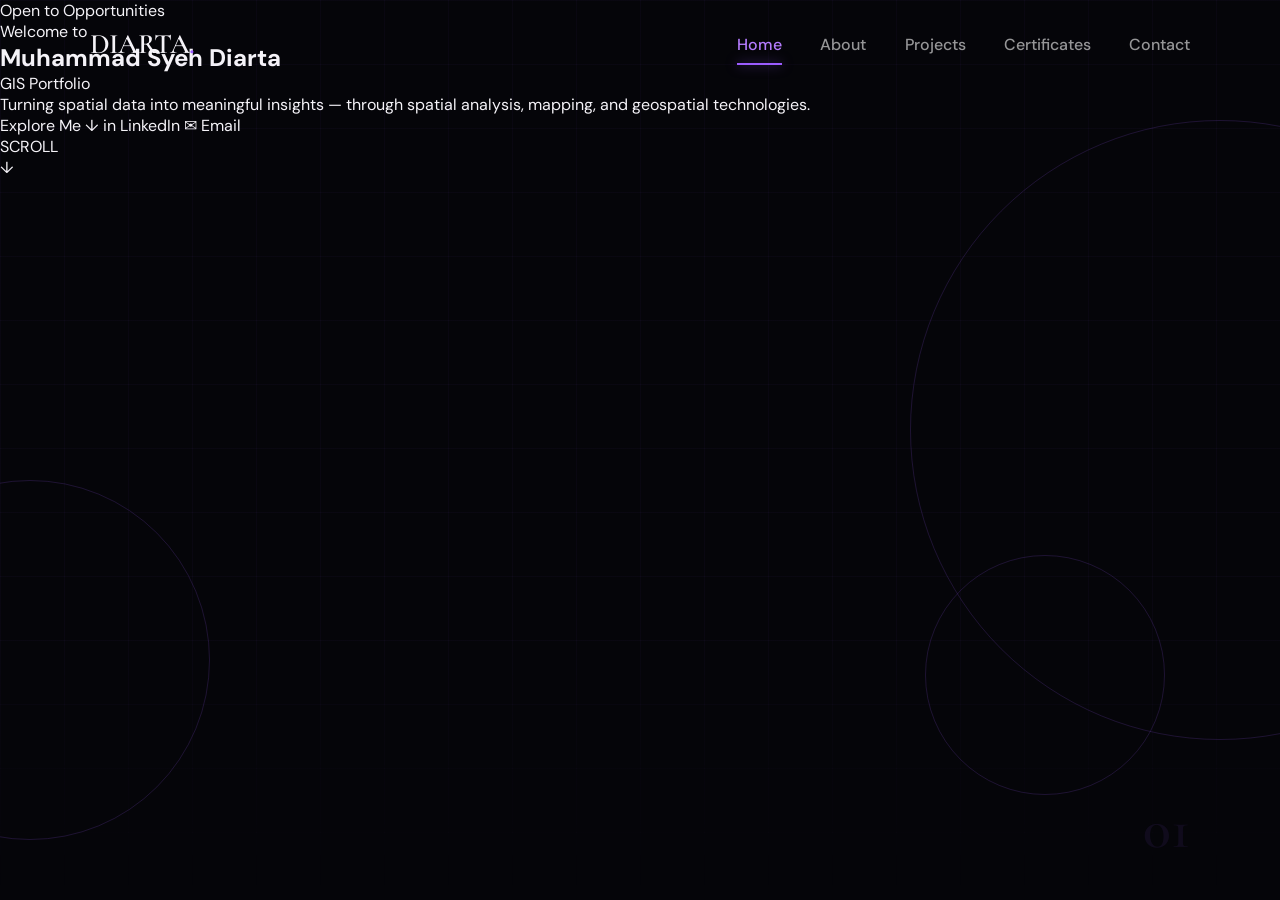
==== html/1_home.html @ cb203732 "Add files via upload" ====
<!DOCTYPE html>
<html lang="en">

<head>
    <meta charset="UTF-8">
    <meta name="viewport" content="width=device-width, initial-scale=1.0">
    <meta name="description" content="Muhammad Syeh Diarta - GIS Portfolio">
    <title>Diarta. | GIS Portfolio</title>

    <link rel="preconnect" href="https://fonts.googleapis.com">
    <link rel="preconnect" href="https://fonts.gstatic.com" crossorigin>
    <link href="https://fonts.googleapis.com/css2?family=Cormorant+Garamond:ital,wght@0,400;0,500;0,600;1,400;1,500&family=DM+Sans:wght@400;500;600;700&display=swap" rel="stylesheet">

    <link rel="stylesheet" href="../css/0_style.css">
    <link rel="stylesheet" href="../css/1_home.css">
    <link rel="stylesheet" href="../css/2_about.css">
    <link rel="stylesheet" href="../css/3_projects.css">
    <link rel="stylesheet" href="../css/4_certificates.css">
    <link rel="stylesheet" href="../css/5_contact.css">

    <script src="../js/script.js" defer></script>
</head>

<body>

    <div class="page-wrapper">

        <header class="navbar">

            <a href="1_home.html" class="logo">
                DIARTA<span>.</span>
            </a>

            <nav class="nav-menu">

                <a href="1_home.html" class="nav-link active">
                    Home
                </a>

                <a href="2_about.html" class="nav-link ">
                    About
                </a>

                <a href="3_projects.html" class="nav-link ">
                    Projects
                </a>

                <a href="4_certificates.html" class="nav-link ">
                    Certificates
                </a>

                <a href="5_contact.html" class="nav-link ">
                    Contact
                </a>

            </nav>

        </header>

        <section
            id="home"
            class="page-section home-section"
        >


            <!-- Background -->

            <div class="background-grid"></div>


            <!-- Decorative circles -->

            <div class="orb orb-left"></div>

            <div class="orb orb-right"></div>

            <div class="orb orb-small"></div>


            <!-- =================================================
                 HERO CONTENT
                 ================================================= -->

            <div class="hero-content">


                <!-- Availability -->

                <div class="availability">

                    <span class="availability-dot"></span>

                    <span>
                        Open to Opportunities
                    </span>

                </div>



                <!-- Welcome -->

                <div class="welcome">
                    Welcome to
                </div>



                <!-- Name -->

                <h1 class="hero-title">

                    <span class="name-white">
                        Muhammad Syeh
                    </span>

                    <span class="name-purple">
                        Diarta
                    </span>

                </h1>



                <!-- Portfolio -->

                <div class="portfolio-label">
                    GIS Portfolio
                </div>



                <!-- Description -->

                <p class="hero-description">

                    Turning spatial data into meaningful insights
                    —
                    through spatial analysis, mapping,
                    and geospatial technologies.

                </p>



                <!-- =================================================
                     BUTTONS
                     ================================================= -->

                <div class="hero-buttons">


                    <!-- Explore Me -->

                    <a
                        href="#about"
                        class="btn-primary"
                    >

                        <span>
                            Explore Me
                        </span>

                        <span class="button-arrow">
                            ↓
                        </span>

                    </a>



                    <!-- LinkedIn -->

                    <a
                        href="https://www.linkedin.com/in/muhammad-s-6697b5216/"
                        class="btn-secondary"
                        target="_blank"
                        rel="noopener noreferrer"
                    >

                        <span class="linkedin-icon">
                            in
                        </span>

                        <span>
                            LinkedIn
                        </span>

                    </a>



                    <!-- Email -->

                    <a
                        href="mailto:muhammad.arta311@gmail.com"
                        class="btn-secondary"
                    >

                        <span class="email-icon">
                            ✉
                        </span>

                        <span>
                            Email
                        </span>

                    </a>


                </div>


            </div>



            <!-- =================================================
                 SCROLL INDICATOR
                 ================================================= -->

            <div class="scroll-indicator">

                <span>
                    SCROLL
                </span>

                <div class="scroll-line"></div>

                <div class="scroll-arrow">
                    ↓
                </div>

            </div>



            <!-- Page Number -->

            <div class="page-number">
                01
            </div>


        </section>

    </div>

</body>
</html>
---- css/0_style.css ----
/* =========================================================
   DIARTA GIS PORTFOLIO
   MAIN STYLE
   ========================================================= */


/* =========================================================
   ROOT
   ========================================================= */

:root {

    --black:
        #050509;

    --black-soft:
        #08080e;

    --purple:
        #9b5cff;

    --purple-light:
        #b57cff;

    --purple-dark:
        #7138d4;

    --white:
        #f5f3f8;

    --text:
        #b7b3c0;

    --text-soft:
        #817d89;

    --border:
        rgba(255, 255, 255, 0.14);

}


/* =========================================================
   RESET
   ========================================================= */

* {

    margin: 0;

    padding: 0;

    box-sizing: border-box;

}


html {

    width: 100%;

    height: 100%;

    scroll-behavior: smooth;

    scroll-snap-type: y mandatory;

}


body {

    width: 100%;

    min-height: 100%;

    background:
        var(--black);

    color:
        var(--white);

    font-family:
        "DM Sans",
        sans-serif;

    overflow-x: hidden;

}


a {

    color: inherit;

    text-decoration: none;

}


button,
a {

    -webkit-tap-highlight-color:
        transparent;

}


/* =========================================================
   PAGE WRAPPER
   ========================================================= */

.page-wrapper {

    width: 100%;

    min-height: 100vh;

    background:
        var(--black);

}


/* =========================================================
   NAVBAR
   ========================================================= */

.navbar {

    position: fixed;

    top: 0;

    left: 0;

    width: 100%;

    height: 88px;

    padding:
        0 clamp(40px, 7vw, 120px);

    display: flex;

    align-items: center;

    justify-content: space-between;

    z-index: 100;

}


/* Logo */

.logo {

    font-family:
        "Cormorant Garamond",
        serif;

    font-size:
        clamp(28px, 2.2vw, 36px);

    font-weight:
        600;

    letter-spacing:
        -0.02em;

    color:
        var(--white);

}


.logo span {

    color:
        var(--purple);

}


/* Navigation */

.nav-menu {

    display: flex;

    align-items: center;

    gap:
        clamp(28px, 3vw, 50px);

}


.nav-link {

    position: relative;

    padding:
        10px 0;

    font-size:
        16px;

    font-weight:
        500;

    color:
        rgba(255, 255, 255, 0.58);

    transition:
        color 0.3s ease;

}


.nav-link:hover {

    color:
        var(--white);

}


.nav-link.active {

    color:
        var(--purple-light);

}


.nav-link.active::after {

    content: "";

    position: absolute;

    left: 0;

    bottom: 0;

    width: 100%;

    height: 2px;

    background:
        var(--purple);

    box-shadow:
        0 0 12px
        rgba(155, 92, 255, 0.6);

}


/* =========================================================
   FULL SCREEN SECTIONS
   ========================================================= */

.page-section {

    position: relative;

    width: 100%;

    height: 100vh;

    min-height: 100vh;

    overflow: hidden;

    scroll-snap-align: start;

    scroll-snap-stop: always;

}

/* =========================================================
   FULL SCREEN SECTIONS
   ========================================================= */

.page-section {

    position: relative;

    width: 100%;

    height: 100vh;

    min-height: 100vh;

    overflow: hidden;

    scroll-snap-align: start;

    scroll-snap-stop: always;

}

/* =========================================================
   BACKGROUND GRID
   ========================================================= */

.background-grid {

    position: absolute;

    inset: 0;

    z-index: 0;

    background-image:

        linear-gradient(
            rgba(155, 92, 255, 0.035)
            1px,
            transparent 1px
        ),

        linear-gradient(
            90deg,
            rgba(155, 92, 255, 0.035)
            1px,
            transparent 1px
        );

    background-size:
        64px 64px;

    mask-image:
        linear-gradient(
            to bottom,
            black 0%,
            black 70%,
            transparent 100%
        );

}


/* =========================================================
   DECORATIVE ORBS
   ========================================================= */

.orb {

    position: absolute;

    border:
        1px solid
        rgba(155, 92, 255, 0.17);

    border-radius:
        50%;

    pointer-events:
        none;

}


.orb-left {

    width:
        360px;

    height:
        360px;

    left:
        -150px;

    bottom:
        60px;

}


.orb-right {

    width:
        620px;

    height:
        620px;

    right:
        -250px;

    top:
        120px;

}


.orb-small {

    width:
        240px;

    height:
        240px;

    right:
        9%;

    bottom:
        105px;

}

/* =========================================================
   PAGE NUMBER
   ========================================================= */

.page-number {

    position:
        absolute;

    right:
        7%;

    bottom:
        42px;

    color:
        rgba(155, 92, 255, 0.08);

    font-family:
        "Cormorant Garamond",
        serif;

    font-size:
        58px;

    font-weight:
        600;

    line-height:
        1;

}

/* =========================================================
   GENERAL SECTION
   ========================================================= */

.about-section,
.projects-section,
.certificates-section,
.contact-section {

    display:
        flex;

    align-items:
        center;

    justify-content:
        center;

    background:
        var(--black-soft);

}


.section-inner {

    position:
        relative;

    z-index:
        5;

    width:
        min(1180px, 86%);

    margin:
        0 auto;

}


/* =========================================================
   SECTION HEADING
   ========================================================= */

.section-heading {

    margin-bottom:
        48px;

}


.section-kicker {

    display:
        block;

    margin-bottom:
        12px;

    color:
        var(--purple-light);

    font-size:
        13px;

    font-weight:
        700;

    letter-spacing:
        0.32em;

}


.section-heading h2 {

    color:
        var(--white);

    font-family:
        "Cormorant Garamond",
        serif;

    font-size:
        clamp(60px, 7vw, 100px);

    font-weight:
        500;

    line-height:
        0.9;

}



/* =========================================================
   RESPONSIVE
   ========================================================= */

@media (max-width: 1000px) {

    .navbar {

        padding:
            0 40px;

    }


    .nav-menu {

        gap:
            24px;

    }


    .name-white,
    .name-purple {

        font-size:
            clamp(65px, 9vw, 105px);

    }


    .about-layout {

        gap:
            45px;

    }

}


@media (max-width: 768px) {

    html {

        scroll-snap-type:
            y proximity;

    }


    .navbar {

        height:
            75px;

        padding:
            0 25px;

    }


    .logo {

        font-size:
            28px;

    }


    .nav-menu {

        gap:
            16px;

    }


    .nav-link {

        font-size:
            13px;

    }


    .page-section {

        min-height:
            100svh;

        height:
            100svh;

        overflow-y:
            auto;

    }


    .hero-content {

        width:
            92%;

        transform:
            translateY(-1vh);

    }


    .availability {

        padding:
            8px 16px;

        font-size:
            10px;

    }


    .welcome {

        margin-top:
            22px;

        font-size:
            28px;

    }


    .name-white,
    .name-purple {

        font-size:
            clamp(55px, 14vw, 85px);

        white-space:
            normal;

    }


    .portfolio-label {

        margin-top:
            24px;

        font-size:
            16px;

        letter-spacing:
            0.3em;

    }


    .hero-description {

        width:
            92%;

        margin-top:
            20px;

        font-size:
            14px;

        line-height:
            1.6;

    }


    .hero-buttons {

        margin-top:
            25px;

        gap:
            8px;

    }


    .btn-primary,
    .btn-secondary {

        min-width:
            125px;

        height:
            48px;

        padding:
            0 15px;

        font-size:
            13px;

    }


    .orb-left {

        width:
            220px;

        height:
            220px;

        left:
            -130px;

    }


    .orb-right {

        width:
            400px;

        height:
            400px;

        right:
            -250px;

    }


    .orb-small {

        display:
            none;

    }


    .page-number {

        right:
            25px;

        bottom:
            25px;

        font-size:
            40px;

    }


    .section-inner {

        width:
            88%;

        padding:
            100px 0 50px;

    }


    .section-heading {

        margin-bottom:
            30px;

    }


    .section-heading h2 {

        font-size:
            60px;

    }


    .about-layout {

        grid-template-columns:
            1fr;

        gap:
            30px;

    }


    .about-text p {

        font-size:
            15px;

    }


    .projects-grid,
    .certificate-grid {

        grid-template-columns:
            1fr;

        gap:
            15px;

    }


    .project-card,
    .certificate-card {

        min-height:
            auto;

        padding:
            25px;

    }


    .project-card h3,
    .certificate-card h3 {

        margin-top:
            25px;

        font-size:
            27px;

    }


    .contact-inner h2 {

        font-size:
            65px;

    }

}


/* =========================================================
   VERY SMALL MOBILE
   ========================================================= */

@media (max-width: 480px) {

    .nav-menu {

        gap:
            10px;

    }


    .nav-link {

        font-size:
            11px;

    }


    .logo {

        font-size:
            24px;

    }


    .name-white,
    .name-purple {

        font-size:
            50px;

    }


    .welcome {

        font-size:
            25px;

    }


    .portfolio-label {

        font-size:
            13px;

    }


    .hero-buttons {

        flex-wrap:
            wrap;

    }


    .btn-primary,
    .btn-secondary {

        min-width:
            145px;

        height:
            46px;

    }

}
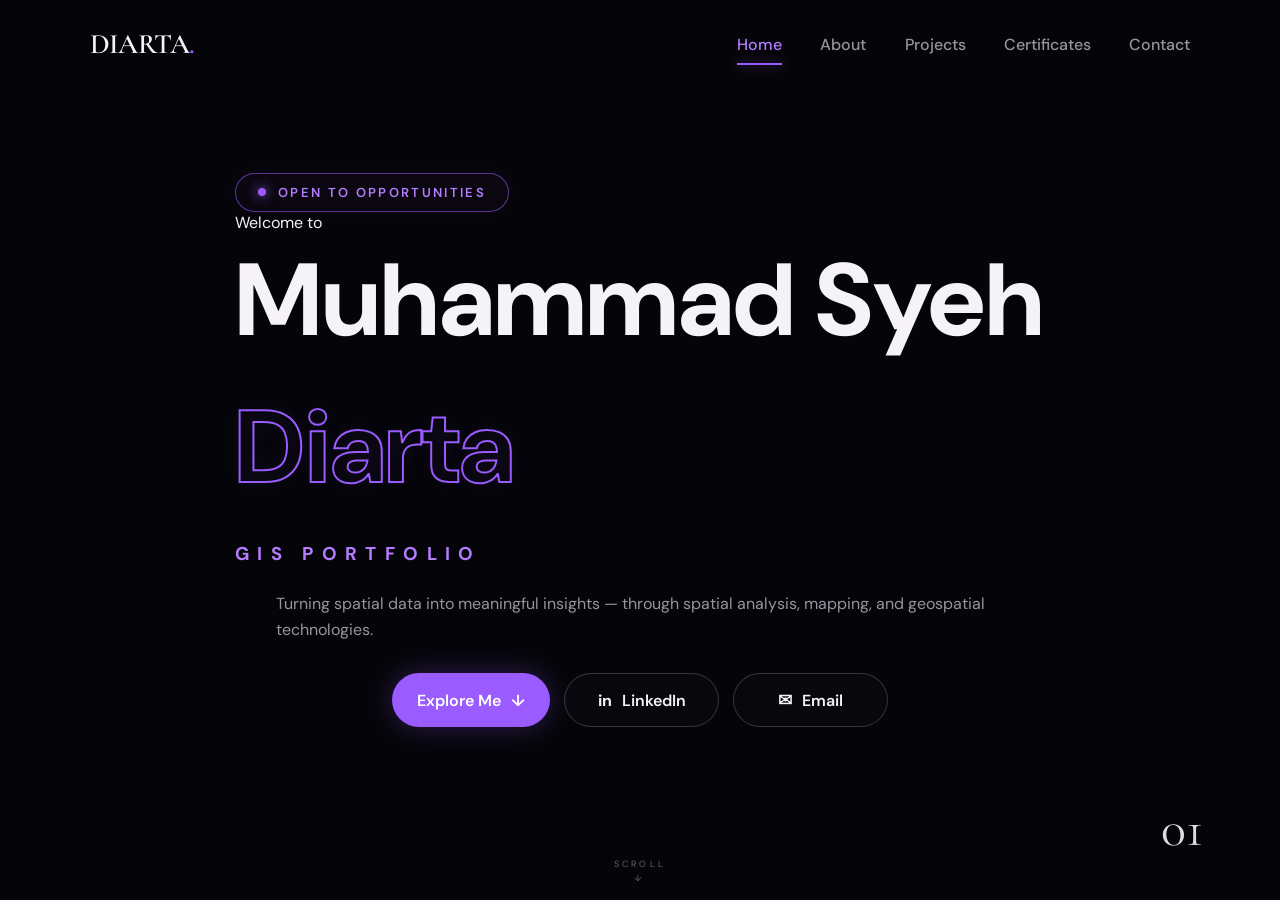
==== commit 12ece1dc: "Update 1_home.html" ====
--- a/html/1_home.html
+++ b/html/1_home.html
@@ -2,86 +2,158 @@
 <html lang="en">
 
 <head>
+
     <meta charset="UTF-8">
-    <meta name="viewport" content="width=device-width, initial-scale=1.0">
-    <meta name="description" content="Muhammad Syeh Diarta - GIS Portfolio">
+
+    <meta
+        name="viewport"
+        content="width=device-width, initial-scale=1.0"
+    >
+
+    <meta
+        name="description"
+        content="Muhammad Syeh Diarta - GIS Portfolio"
+    >
+
     <title>Diarta. | GIS Portfolio</title>
 
+
+    <!-- =====================================================
+         GOOGLE FONTS
+         ===================================================== -->
+
     <link rel="preconnect" href="https://fonts.googleapis.com">
-    <link rel="preconnect" href="https://fonts.gstatic.com" crossorigin>
-    <link href="https://fonts.googleapis.com/css2?family=Cormorant+Garamond:ital,wght@0,400;0,500;0,600;1,400;1,500&family=DM+Sans:wght@400;500;600;700&display=swap" rel="stylesheet">
-
-    <link rel="stylesheet" href="../css/0_style.css">
-    <link rel="stylesheet" href="../css/1_home.css">
-    <link rel="stylesheet" href="../css/2_about.css">
-    <link rel="stylesheet" href="../css/3_projects.css">
-    <link rel="stylesheet" href="../css/4_certificates.css">
-    <link rel="stylesheet" href="../css/5_contact.css">
-
-    <script src="../js/script.js" defer></script>
+
+    <link
+        rel="preconnect"
+        href="https://fonts.gstatic.com"
+        crossorigin
+    >
+
+    <link
+        href="https://fonts.googleapis.com/css2?family=Cormorant+Garamond:wght@400;500;600;700&family=DM+Sans:wght@300;400;500;600&display=swap"
+        rel="stylesheet"
+    >
+
+
+    <!-- =====================================================
+         GLOBAL CSS
+         ===================================================== -->
+
+    <link
+        rel="stylesheet"
+        href="../style.css"
+    >
+
+
+    <!-- =====================================================
+         HOME CSS
+         ===================================================== -->
+
+    <link
+        rel="stylesheet"
+        href="../css/1_home.css"
+    >
+
 </head>
 
+
 <body>
 
-    <div class="page-wrapper">
-
-        <header class="navbar">
-
-            <a href="1_home.html" class="logo">
-                DIARTA<span>.</span>
-            </a>
-
-            <nav class="nav-menu">
-
-                <a href="1_home.html" class="nav-link active">
-                    Home
-                </a>
-
-                <a href="2_about.html" class="nav-link ">
-                    About
-                </a>
-
-                <a href="3_projects.html" class="nav-link ">
-                    Projects
-                </a>
-
-                <a href="4_certificates.html" class="nav-link ">
-                    Certificates
-                </a>
-
-                <a href="5_contact.html" class="nav-link ">
-                    Contact
-                </a>
-
-            </nav>
-
-        </header>
+
+    <!-- =====================================================
+         NAVBAR
+         ===================================================== -->
+
+    <header class="navbar">
+
+        <a
+            href="1_home.html"
+            class="logo"
+        >
+            DIARTA<span>.</span>
+        </a>
+
+
+        <nav class="nav-menu">
+
+            <a
+                href="1_home.html"
+                class="nav-link active"
+            >
+                Home
+            </a>
+
+            <a
+                href="2_about.html"
+                class="nav-link"
+            >
+                About
+            </a>
+
+            <a
+                href="3_projects.html"
+                class="nav-link"
+            >
+                Projects
+            </a>
+
+            <a
+                href="4_certificates.html"
+                class="nav-link"
+            >
+                Certificates
+            </a>
+
+            <a
+                href="5_contact.html"
+                class="nav-link"
+            >
+                Contact
+            </a>
+
+        </nav>
+
+    </header>
+
+
+
+    <!-- =====================================================
+         HOME
+         ===================================================== -->
+
+    <main>
 
         <section
+            class="home-section page-section"
             id="home"
-            class="page-section home-section"
         >
 
 
-            <!-- Background -->
-
-            <div class="background-grid"></div>
-
-
-            <!-- Decorative circles -->
-
-            <div class="orb orb-left"></div>
-
-            <div class="orb orb-right"></div>
-
-            <div class="orb orb-small"></div>
-
-
-            <!-- =================================================
-                 HERO CONTENT
-                 ================================================= -->
-
-            <div class="hero-content">
+            <!-- =================================================
+                 BACKGROUND GRID
+                 ================================================= -->
+
+            <div class="home-grid"></div>
+
+
+            <!-- =================================================
+                 DECORATIVE ORBS
+                 ================================================= -->
+
+            <div class="home-orb home-orb-left"></div>
+
+            <div class="home-orb home-orb-right"></div>
+
+            <div class="home-orb home-orb-small"></div>
+
+
+
+            <!-- =================================================
+                 HOME CONTENT
+                 ================================================= -->
+
+            <div class="home-content">
 
 
                 <!-- Availability -->
@@ -91,7 +163,7 @@
                     <span class="availability-dot"></span>
 
                     <span>
-                        Open to Opportunities
+                        OPEN TO OPPORTUNITIES
                     </span>
 
                 </div>
@@ -100,15 +172,15 @@
 
                 <!-- Welcome -->
 
-                <div class="welcome">
+                <p class="welcome-text">
                     Welcome to
-                </div>
+                </p>
 
 
 
                 <!-- Name -->
 
-                <h1 class="hero-title">
+                <h1 class="hero-name">
 
                     <span class="name-white">
                         Muhammad Syeh
@@ -124,9 +196,9 @@
 
                 <!-- Portfolio -->
 
-                <div class="portfolio-label">
-                    GIS Portfolio
-                </div>
+                <p class="portfolio-label">
+                    GIS PORTFOLIO
+                </p>
 
 
 
@@ -135,82 +207,57 @@
                 <p class="hero-description">
 
                     Turning spatial data into meaningful insights
-                    —
-                    through spatial analysis, mapping,
-                    and geospatial technologies.
+                    — through spatial analysis, mapping, and
+                    geospatial technologies.
 
                 </p>
 
 
 
-                <!-- =================================================
-                     BUTTONS
-                     ================================================= -->
+                <!-- Buttons -->
 
                 <div class="hero-buttons">
 
 
-                    <!-- Explore Me -->
-
                     <a
-                        href="#about"
-                        class="btn-primary"
+                        href="2_about.html"
+                        class="btn btn-primary"
                     >
-
-                        <span>
-                            Explore Me
-                        </span>
-
-                        <span class="button-arrow">
-                            ↓
-                        </span>
-
+                        Explore Me
+                        <span class="btn-arrow">↓</span>
                     </a>
 
-
-
-                    <!-- LinkedIn -->
 
                     <a
                         href="https://www.linkedin.com/in/muhammad-s-6697b5216/"
-                        class="btn-secondary"
+                        class="btn btn-secondary"
                         target="_blank"
                         rel="noopener noreferrer"
                     >
-
                         <span class="linkedin-icon">
                             in
                         </span>
 
-                        <span>
-                            LinkedIn
-                        </span>
-
+                        LinkedIn
                     </a>
 
-
-
-                    <!-- Email -->
 
                     <a
                         href="mailto:muhammad.arta311@gmail.com"
-                        class="btn-secondary"
+                        class="btn btn-secondary"
                     >
-
                         <span class="email-icon">
                             ✉
                         </span>
 
-                        <span>
-                            Email
-                        </span>
-
+                        Email
                     </a>
 
 
                 </div>
 
 
+
             </div>
 
 
@@ -221,21 +268,21 @@
 
             <div class="scroll-indicator">
 
-                <span>
+                <span class="scroll-text">
                     SCROLL
                 </span>
 
-                <div class="scroll-line"></div>
-
-                <div class="scroll-arrow">
+                <span class="scroll-arrow">
                     ↓
-                </div>
+                </span>
 
             </div>
 
 
 
-            <!-- Page Number -->
+            <!-- =================================================
+                 PAGE NUMBER
+                 ================================================= -->
 
             <div class="page-number">
                 01
@@ -244,7 +291,19 @@
 
         </section>
 
-    </div>
+    </main>
+
+
+
+    <!-- =====================================================
+         JAVASCRIPT
+         ===================================================== -->
+
+    <script
+        src="../js/script.js"
+    ></script>
+
 
 </body>
+
 </html>
--- a/style.css
+++ b/style.css
@@ -0,0 +1,681 @@
+/* =========================================================
+   DIARTA GIS PORTFOLIO
+   GLOBAL STYLE
+   =========================================================
+
+   FILE INI HANYA UNTUK STYLE GLOBAL / SHARED.
+
+   JANGAN MASUKKAN STYLE KHUSUS HALAMAN DI SINI.
+
+   PAGE-SPECIFIC CSS:
+
+   css/1_home.css
+   css/2_about.css
+   css/3_projects.css
+   css/4_certificates.css
+   css/5_contact.css
+
+   ========================================================= */
+
+
+/* =========================================================
+   ROOT VARIABLES
+   ========================================================= */
+
+:root {
+
+    --black:
+        #050509;
+
+    --black-soft:
+        #08080e;
+
+    --purple:
+        #9b5cff;
+
+    --purple-light:
+        #b57cff;
+
+    --purple-dark:
+        #7138d4;
+
+    --white:
+        #f5f3f8;
+
+    --text:
+        #b7b3c0;
+
+    --text-soft:
+        #817d89;
+
+    --border:
+        rgba(255, 255, 255, 0.14);
+
+}
+
+
+/* =========================================================
+   GLOBAL RESET
+   ========================================================= */
+
+* {
+
+    margin:
+        0;
+
+    padding:
+        0;
+
+    box-sizing:
+        border-box;
+
+}
+
+
+html {
+
+    width:
+        100%;
+
+    min-height:
+        100%;
+
+    scroll-behavior:
+        smooth;
+
+    scroll-snap-type:
+        y mandatory;
+
+}
+
+
+body {
+
+    width:
+        100%;
+
+    min-height:
+        100vh;
+
+    background:
+        var(--black);
+
+    color:
+        var(--white);
+
+    font-family:
+        "DM Sans",
+        sans-serif;
+
+    overflow-x:
+        hidden;
+
+}
+
+
+a {
+
+    color:
+        inherit;
+
+    text-decoration:
+        none;
+
+}
+
+
+button,
+a {
+
+    -webkit-tap-highlight-color:
+        transparent;
+
+}
+
+
+/* =========================================================
+   PAGE WRAPPER
+   ========================================================= */
+
+.page-wrapper {
+
+    width:
+        100%;
+
+    min-height:
+        100vh;
+
+    background:
+        var(--black);
+
+}
+
+
+/* =========================================================
+   GLOBAL NAVBAR
+   ========================================================= */
+
+.navbar {
+
+    position:
+        fixed;
+
+    top:
+        0;
+
+    left:
+        0;
+
+    width:
+        100%;
+
+    height:
+        88px;
+
+    padding:
+        0 clamp(40px, 7vw, 120px);
+
+    display:
+        flex;
+
+    align-items:
+        center;
+
+    justify-content:
+        space-between;
+
+    z-index:
+        100;
+
+}
+
+
+/* =========================================================
+   LOGO
+   ========================================================= */
+
+.logo {
+
+    font-family:
+        "Cormorant Garamond",
+        serif;
+
+    font-size:
+        clamp(28px, 2.2vw, 36px);
+
+    font-weight:
+        600;
+
+    letter-spacing:
+        -0.02em;
+
+    color:
+        var(--white);
+
+}
+
+
+.logo span {
+
+    color:
+        var(--purple);
+
+}
+
+
+/* =========================================================
+   NAVIGATION MENU
+   ========================================================= */
+
+.nav-menu {
+
+    display:
+        flex;
+
+    align-items:
+        center;
+
+    gap:
+        clamp(28px, 3vw, 50px);
+
+}
+
+
+/* =========================================================
+   NAVIGATION LINK
+   ========================================================= */
+
+.nav-link {
+
+    position:
+        relative;
+
+    padding:
+        10px 0;
+
+    font-size:
+        16px;
+
+    font-weight:
+        500;
+
+    color:
+        rgba(255, 255, 255, 0.58);
+
+    transition:
+        color 0.3s ease;
+
+}
+
+
+.nav-link:hover {
+
+    color:
+        var(--white);
+
+}
+
+
+/* =========================================================
+   ACTIVE NAVIGATION
+   ========================================================= */
+
+.nav-link.active {
+
+    color:
+        var(--purple-light);
+
+}
+
+
+.nav-link.active::after {
+
+    content:
+        "";
+
+    position:
+        absolute;
+
+    left:
+        0;
+
+    bottom:
+        0;
+
+    width:
+        100%;
+
+    height:
+        2px;
+
+    background:
+        var(--purple);
+
+    box-shadow:
+        0 0 12px
+        rgba(155, 92, 255, 0.6);
+
+}
+
+
+/* =========================================================
+   FULL SCREEN PAGE SECTION
+   ========================================================= */
+
+.page-section {
+
+    position:
+        relative;
+
+    width:
+        100%;
+
+    height:
+        100vh;
+
+    min-height:
+        100vh;
+
+    overflow:
+        hidden;
+
+    scroll-snap-align:
+        start;
+
+    scroll-snap-stop:
+        always;
+
+}
+
+
+/* =========================================================
+   SHARED SECTION CONTAINER
+   ========================================================= */
+
+.section-inner {
+
+    position:
+        relative;
+
+    width:
+        min(1100px, 86%);
+
+    min-height:
+        100%;
+
+    margin:
+        0 auto;
+
+    padding:
+        120px 0 70px;
+
+    display:
+        flex;
+
+    flex-direction:
+        column;
+
+    justify-content:
+        center;
+
+}
+
+
+/* =========================================================
+   SHARED SECTION HEADING
+   ========================================================= */
+
+.section-heading {
+
+    margin-bottom:
+        45px;
+
+}
+
+
+.section-kicker {
+
+    display:
+        inline-block;
+
+    margin-bottom:
+        12px;
+
+    color:
+        var(--purple-light);
+
+    font-size:
+        12px;
+
+    font-weight:
+        600;
+
+    letter-spacing:
+        0.22em;
+
+    text-transform:
+        uppercase;
+
+}
+
+
+.section-heading h2 {
+
+    color:
+        var(--white);
+
+    font-family:
+        "Cormorant Garamond",
+        serif;
+
+    font-size:
+        clamp(60px, 7vw, 100px);
+
+    font-weight:
+        500;
+
+    line-height:
+        0.9;
+
+    letter-spacing:
+        -0.035em;
+
+}
+
+
+/* =========================================================
+   PAGE NUMBER
+   ========================================================= */
+
+.page-number {
+
+    position:
+        absolute;
+
+    right:
+        clamp(35px, 6vw, 100px);
+
+    bottom:
+        45px;
+
+    color:
+        var(--white);
+
+    font-family:
+        "Cormorant Garamond",
+        serif;
+
+    font-size:
+        52px;
+
+    font-weight:
+        400;
+
+    line-height:
+        1;
+
+    opacity:
+        0.9;
+
+}
+
+
+/* =========================================================
+   RESPONSIVE
+   ========================================================= */
+
+
+/* ---------- TABLET ---------- */
+
+@media (max-width: 1000px) {
+
+    .navbar {
+
+        padding:
+            0 40px;
+
+    }
+
+
+    .nav-menu {
+
+        gap:
+            25px;
+
+    }
+
+
+    .section-inner {
+
+        width:
+            88%;
+
+    }
+
+}
+
+
+/* ---------- MOBILE ---------- */
+
+@media (max-width: 768px) {
+
+    html {
+
+        scroll-snap-type:
+            none;
+
+    }
+
+
+    .navbar {
+
+        height:
+            72px;
+
+        padding:
+            0 25px;
+
+    }
+
+
+    .logo {
+
+        font-size:
+            28px;
+
+    }
+
+
+    .nav-menu {
+
+        gap:
+            15px;
+
+    }
+
+
+    .nav-link {
+
+        padding:
+            8px 0;
+
+        font-size:
+            13px;
+
+    }
+
+
+    .section-inner {
+
+        width:
+            88%;
+
+        padding:
+            100px 0 55px;
+
+    }
+
+
+    .section-heading {
+
+        margin-bottom:
+            30px;
+
+    }
+
+
+    .section-heading h2 {
+
+        font-size:
+            60px;
+
+    }
+
+
+    .page-number {
+
+        right:
+            25px;
+
+        bottom:
+            25px;
+
+        font-size:
+            40px;
+
+    }
+
+}
+
+
+/* ---------- SMALL MOBILE ---------- */
+
+@media (max-width: 480px) {
+
+    .navbar {
+
+        padding:
+            0 18px;
+
+    }
+
+
+    .logo {
+
+        font-size:
+            24px;
+
+    }
+
+
+    .nav-menu {
+
+        gap:
+            10px;
+
+    }
+
+
+    .nav-link {
+
+        font-size:
+            11px;
+
+    }
+
+
+    .section-inner {
+
+        width:
+            90%;
+
+    }
+
+
+    .section-heading h2 {
+
+        font-size:
+            50px;
+
+    }
+
+
+    .page-number {
+
+        right:
+            18px;
+
+        bottom:
+            18px;
+
+        font-size:
+            34px;
+
+    }
+
+}
+
+
+/* =========================================================
+   END OF GLOBAL STYLE
+   ========================================================= */
--- a/css/1_home.css
+++ b/css/1_home.css
@@ -0,0 +1,927 @@
+/* =========================================================
+   HOME
+   ========================================================= */
+
+.home-section {
+
+    display: flex;
+
+    align-items: center;
+
+    justify-content: center;
+
+    background:
+        var(--black);
+
+}
+
+
+/* =========================================================
+   BACKGROUND GRID
+   ========================================================= */
+
+.background-grid {
+
+    position: absolute;
+
+    inset: 0;
+
+    z-index: 0;
+
+    background-image:
+
+        linear-gradient(
+            rgba(155, 92, 255, 0.035)
+            1px,
+            transparent 1px
+        ),
+
+        linear-gradient(
+            90deg,
+            rgba(155, 92, 255, 0.035)
+            1px,
+            transparent 1px
+        );
+
+    background-size:
+        64px 64px;
+
+    mask-image:
+        linear-gradient(
+            to bottom,
+            black 0%,
+            black 70%,
+            transparent 100%
+        );
+
+}
+
+
+/* =========================================================
+   DECORATIVE ORBS
+   ========================================================= */
+
+.orb {
+
+    position: absolute;
+
+    border:
+        1px solid
+        rgba(155, 92, 255, 0.17);
+
+    border-radius:
+        50%;
+
+    pointer-events:
+        none;
+
+}
+
+
+.orb-left {
+
+    width:
+        360px;
+
+    height:
+        360px;
+
+    left:
+        -150px;
+
+    bottom:
+        60px;
+
+}
+
+
+.orb-right {
+
+    width:
+        620px;
+
+    height:
+        620px;
+
+    right:
+        -250px;
+
+    top:
+        120px;
+
+}
+
+
+.orb-small {
+
+    width:
+        240px;
+
+    height:
+        240px;
+
+    right:
+        9%;
+
+    bottom:
+        105px;
+
+}
+
+
+/* =========================================================
+   HERO CONTENT
+   ========================================================= */
+
+.hero-content {
+
+    position:
+        relative;
+
+    z-index:
+        5;
+
+    width:
+        min(1100px, 90%);
+
+    margin:
+        0 auto;
+
+    display:
+        flex;
+
+    flex-direction:
+        column;
+
+    align-items:
+        center;
+
+    justify-content:
+        center;
+
+    text-align:
+        center;
+
+    transform:
+        translateY(-1vh);
+
+}
+
+
+/* =========================================================
+   AVAILABILITY
+   ========================================================= */
+
+.availability {
+
+    display:
+        inline-flex;
+
+    align-items:
+        center;
+
+    gap:
+        12px;
+
+    padding:
+        10px 22px;
+
+    border:
+        1px solid
+        rgba(155, 92, 255, 0.55);
+
+    border-radius:
+        999px;
+
+    color:
+        var(--purple-light);
+
+    background:
+        rgba(155, 92, 255, 0.035);
+
+    font-size:
+        13px;
+
+    font-weight:
+        600;
+
+    letter-spacing:
+        0.18em;
+
+    text-transform:
+        uppercase;
+
+    box-shadow:
+        0 0 25px
+        rgba(155, 92, 255, 0.05);
+
+}
+
+
+.availability-dot {
+
+    width:
+        8px;
+
+    height:
+        8px;
+
+    border-radius:
+        50%;
+
+    background:
+        var(--purple);
+
+    box-shadow:
+        0 0 12px
+        var(--purple);
+
+    animation:
+        pulse 2s ease-in-out infinite;
+
+}
+
+
+@keyframes pulse {
+
+    0%,
+    100% {
+
+        opacity:
+            0.55;
+
+        transform:
+            scale(0.85);
+
+    }
+
+    50% {
+
+        opacity:
+            1;
+
+        transform:
+            scale(1.1);
+
+    }
+
+}
+
+
+/* =========================================================
+   WELCOME
+   ========================================================= */
+
+.welcome {
+
+    margin-top:
+        28px;
+
+    margin-bottom:
+        4px;
+
+    color:
+        rgba(231, 227, 238, 0.68);
+
+    font-family:
+        "Cormorant Garamond",
+        serif;
+
+    font-size:
+        clamp(30px, 3vw, 48px);
+
+    font-style:
+        italic;
+
+    font-weight:
+        400;
+
+    line-height:
+        1.05;
+
+}
+
+
+/* =========================================================
+   HERO TITLE
+   ========================================================= */
+
+.hero-title {
+
+    margin:
+        0;
+
+    display:
+        flex;
+
+    flex-direction:
+        column;
+
+    align-items:
+        center;
+
+    justify-content:
+        center;
+
+    font-family:
+        "Cormorant Garamond",
+        serif;
+
+    font-weight:
+        500;
+
+    line-height:
+        0.82;
+
+    letter-spacing:
+        -0.035em;
+
+}
+
+
+/* Muhammad Syeh */
+
+.name-white {
+
+    display:
+        block;
+
+    color:
+        var(--white);
+
+    font-size:
+        clamp(72px, 8vw, 138px);
+
+    white-space:
+        nowrap;
+
+}
+
+
+/* Diarta */
+
+.name-purple {
+
+    display:
+        block;
+
+    margin-top:
+        13px;
+
+    color:
+        transparent;
+
+    -webkit-text-stroke:
+        2px var(--purple);
+
+    text-shadow:
+        0 0 20px
+        rgba(155, 92, 255, 0.08);
+
+    font-size:
+        clamp(72px, 8vw, 138px);
+
+    white-space:
+        nowrap;
+
+}
+
+
+/* =========================================================
+   GIS PORTFOLIO
+   ========================================================= */
+
+.portfolio-label {
+
+    margin-top:
+        28px;
+
+    color:
+        var(--purple-light);
+
+    font-family:
+        "DM Sans",
+        sans-serif;
+
+    font-size:
+        clamp(18px, 1.45vw, 25px);
+
+    font-weight:
+        700;
+
+    letter-spacing:
+        0.45em;
+
+    text-transform:
+        uppercase;
+
+}
+
+
+/* =========================================================
+   HERO DESCRIPTION
+   ========================================================= */
+
+.hero-description {
+
+    width:
+        min(760px, 90%);
+
+    margin:
+        25px auto 0;
+
+    color:
+        rgba(220, 216, 228, 0.68);
+
+    font-size:
+        clamp(16px, 1.15vw, 20px);
+
+    font-weight:
+        400;
+
+    line-height:
+        1.6;
+
+}
+
+
+/* =========================================================
+   HERO BUTTONS
+   ========================================================= */
+
+.hero-buttons {
+
+    display:
+        flex;
+
+    align-items:
+        center;
+
+    justify-content:
+        center;
+
+    gap:
+        14px;
+
+    margin-top:
+        31px;
+
+}
+
+
+/* Common */
+
+.btn-primary,
+.btn-secondary {
+
+    min-width:
+        155px;
+
+    height:
+        54px;
+
+    padding:
+        0 25px;
+
+    display:
+        inline-flex;
+
+    align-items:
+        center;
+
+    justify-content:
+        center;
+
+    gap:
+        10px;
+
+    border-radius:
+        999px;
+
+    font-size:
+        16px;
+
+    font-weight:
+        600;
+
+    white-space:
+        nowrap;
+
+    transition:
+        all 0.3s ease;
+
+}
+
+
+/* Explore */
+
+.btn-primary {
+
+    background:
+        var(--purple);
+
+    color:
+        #ffffff;
+
+    box-shadow:
+        0 0 28px
+        rgba(155, 92, 255, 0.28);
+
+}
+
+
+.btn-primary:hover {
+
+    transform:
+        translateY(-3px);
+
+    box-shadow:
+        0 0 40px
+        rgba(155, 92, 255, 0.45);
+
+}
+
+
+/* Arrow */
+
+.button-arrow {
+
+    font-size:
+        23px;
+
+    line-height:
+        1;
+
+}
+
+
+/* LinkedIn + Email */
+
+.btn-secondary {
+
+    border:
+        1px solid
+        rgba(255, 255, 255, 0.18);
+
+    color:
+        var(--white);
+
+    background:
+        rgba(255, 255, 255, 0.015);
+
+}
+
+
+.btn-secondary:hover {
+
+    border-color:
+        rgba(155, 92, 255, 0.65);
+
+    background:
+        rgba(155, 92, 255, 0.06);
+
+    transform:
+        translateY(-3px);
+
+}
+
+
+.linkedin-icon {
+
+    font-size:
+        16px;
+
+    font-weight:
+        700;
+
+}
+
+
+.email-icon {
+
+    font-size:
+        17px;
+
+}
+
+
+/* =========================================================
+   SCROLL INDICATOR
+   ========================================================= */
+
+.scroll-indicator {
+
+    position:
+        absolute;
+
+    left:
+        50%;
+
+    bottom:
+        16px;
+
+    transform:
+        translateX(-50%);
+
+    z-index:
+        10;
+
+    display:
+        flex;
+
+    flex-direction:
+        column;
+
+    align-items:
+        center;
+
+}
+
+
+.scroll-indicator span {
+
+    color:
+        rgba(255, 255, 255, 0.38);
+
+    font-size:
+        9px;
+
+    letter-spacing:
+        0.35em;
+
+}
+
+
+.scroll-line {
+
+    width:
+        1px;
+
+    height:
+        28px;
+
+    margin-top:
+        5px;
+
+    background:
+        linear-gradient(
+            to bottom,
+            var(--purple),
+            transparent
+        );
+
+}
+
+
+.scroll-arrow {
+
+    margin-top:
+        2px;
+
+    color:
+        rgba(255, 255, 255, 0.52);
+
+    font-size:
+        17px;
+
+    animation:
+        scrollArrow 1.8s ease-in-out infinite;
+
+}
+
+
+@keyframes scrollArrow {
+
+    0%,
+    100% {
+
+        transform:
+            translateY(0);
+
+        opacity:
+            0.5;
+
+    }
+
+    50% {
+
+        transform:
+            translateY(5px);
+
+        opacity:
+            1;
+
+    }
+
+}
+
+
+/* =========================================================
+   HOME RESPONSIVE
+   ========================================================= */
+
+@media (max-width: 1000px) {
+
+    .name-white,
+    .name-purple {
+
+        font-size:
+            clamp(65px, 9vw, 105px);
+
+    }
+
+}
+
+
+@media (max-width: 768px) {
+
+    .hero-content {
+
+        width:
+            92%;
+
+        transform:
+            translateY(-1vh);
+
+    }
+
+
+    .availability {
+
+        padding:
+            8px 16px;
+
+        font-size:
+            10px;
+
+    }
+
+
+    .welcome {
+
+        margin-top:
+            22px;
+
+        font-size:
+            28px;
+
+    }
+
+
+    .name-white,
+    .name-purple {
+
+        font-size:
+            clamp(55px, 14vw, 85px);
+
+        white-space:
+            normal;
+
+    }
+
+
+    .portfolio-label {
+
+        margin-top:
+            24px;
+
+        font-size:
+            16px;
+
+        letter-spacing:
+            0.3em;
+
+    }
+
+
+    .hero-description {
+
+        width:
+            92%;
+
+        margin-top:
+            20px;
+
+        font-size:
+            14px;
+
+        line-height:
+            1.6;
+
+    }
+
+
+    .hero-buttons {
+
+        margin-top:
+            25px;
+
+        gap:
+            8px;
+
+    }
+
+
+    .btn-primary,
+    .btn-secondary {
+
+        min-width:
+            125px;
+
+        height:
+            48px;
+
+        padding:
+            0 15px;
+
+        font-size:
+            13px;
+
+    }
+
+
+    .orb-left {
+
+        width:
+            220px;
+
+        height:
+            220px;
+
+        left:
+            -130px;
+
+    }
+
+
+    .orb-right {
+
+        width:
+            400px;
+
+        height:
+            400px;
+
+        right:
+            -250px;
+
+    }
+
+
+    .orb-small {
+
+        display:
+            none;
+
+    }
+
+}
+
+
+@media (max-width: 480px) {
+
+    .name-white,
+    .name-purple {
+
+        font-size:
+            50px;
+
+    }
+
+
+    .welcome {
+
+        font-size:
+            25px;
+
+    }
+
+
+    .portfolio-label {
+
+        font-size:
+            13px;
+
+    }
+
+
+    .hero-buttons {
+
+        flex-wrap:
+            wrap;
+
+    }
+
+
+    .btn-primary,
+    .btn-secondary {
+
+        min-width:
+            145px;
+
+        height:
+            46px;
+
+    }
+
+}
